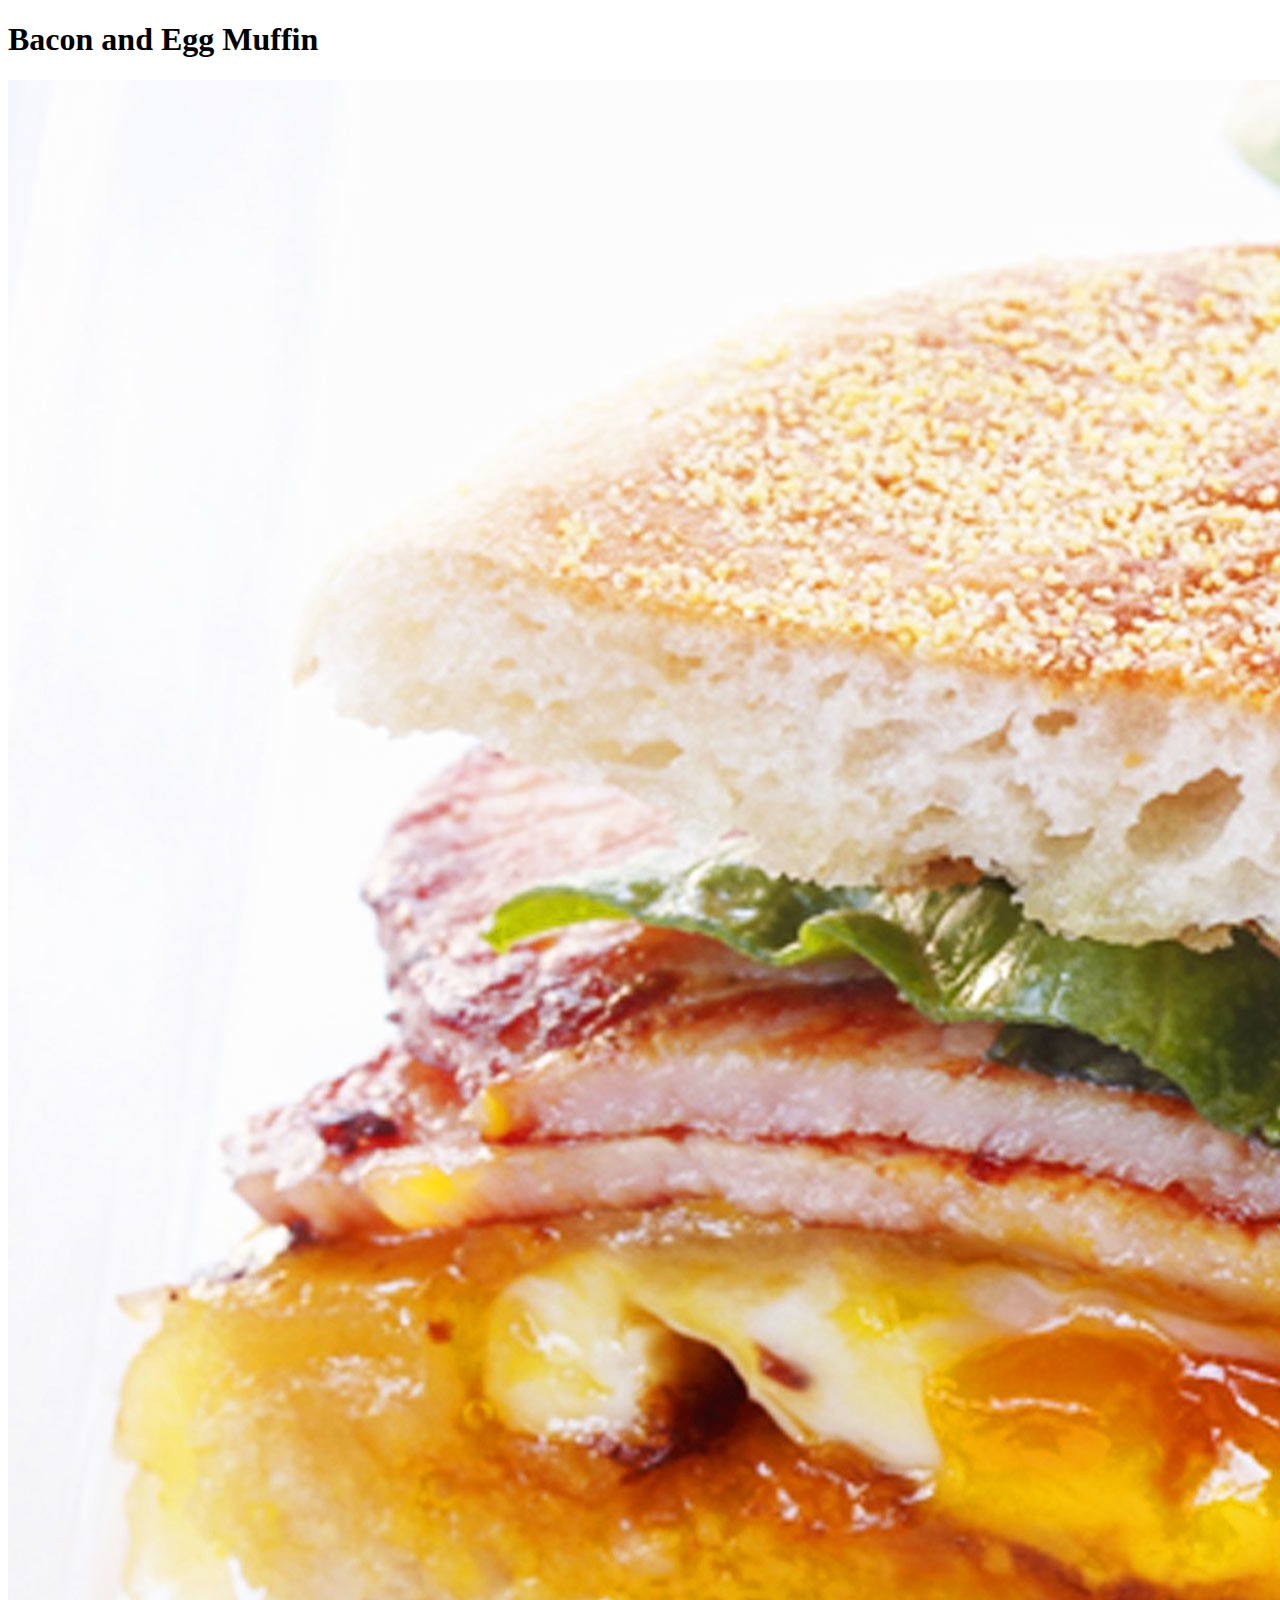
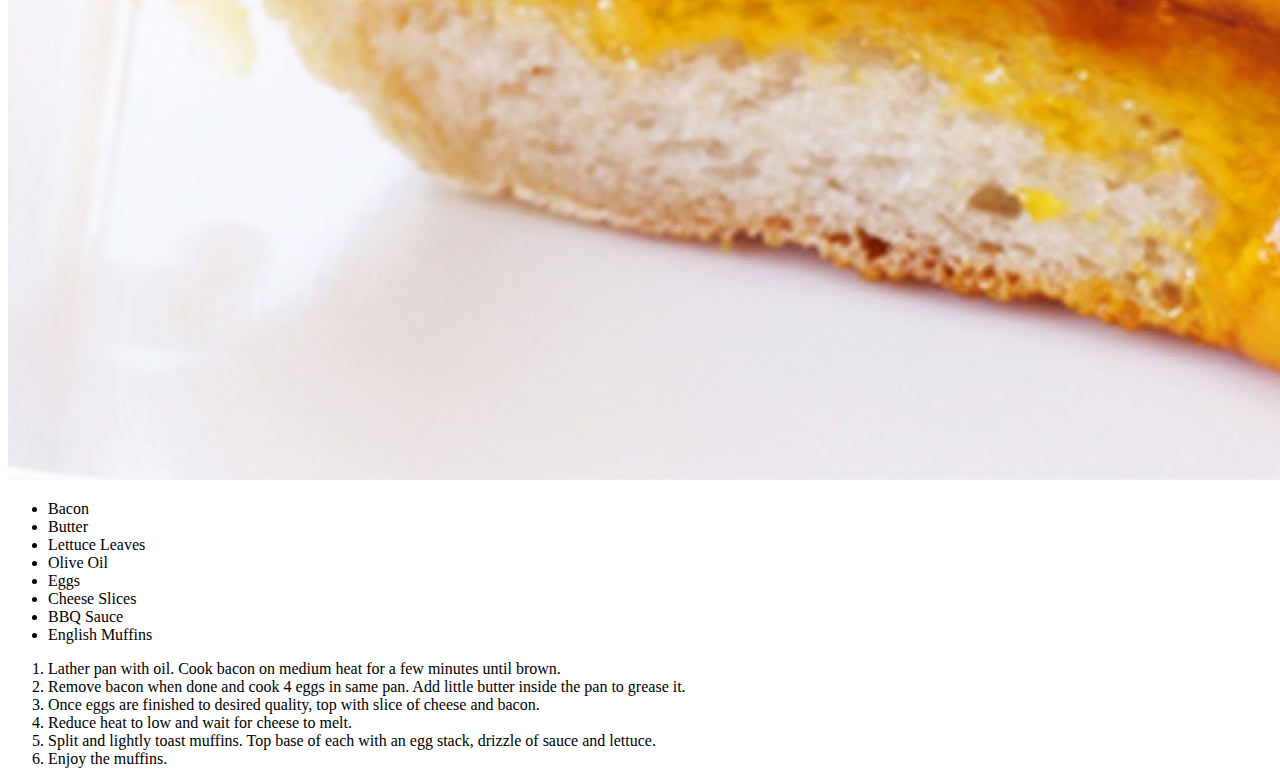
==== recipes/baconandeggmuffin.html @ 110348ba "Added all required features to project" ====
<!DOCTYPE html>
<html lang="en">
    <head>
        <meta charset="utf-8">
        <title>Bacon and Egg Muffin Recipe</title>
    </head>

    <body>
        <h1>Bacon and Egg Muffin</h1>

<img src="../images/bacon-egg-cheese-breakfast-muffins-91108-1.jpeg" alt="Bacon and egg muffin">

        <ul>
            <li>Bacon</li>
            <li>Butter</li>
            <li>Lettuce Leaves</li>
            <li>Olive Oil</li>
            <li>Eggs</li>
            <li>Cheese Slices</li>
            <li>BBQ Sauce</li>
            <li>English Muffins</li>
        </ul>

        <ol>
            <li>Lather pan with oil. Cook bacon on medium heat for a few minutes until brown.</li>
            <li>Remove bacon when done and cook 4 eggs in same pan. Add little butter inside the pan to grease it.</li>
            <li>Once eggs are finished to desired quality, top with slice of cheese and bacon.</li>
            <li>Reduce heat to low and wait for cheese to melt.</li>
            <li>Split and lightly toast muffins. Top base of each with an egg stack, drizzle of sauce and lettuce.</li>
            <li>Enjoy the muffins.</li>
        </ol>
    </body>
</html>
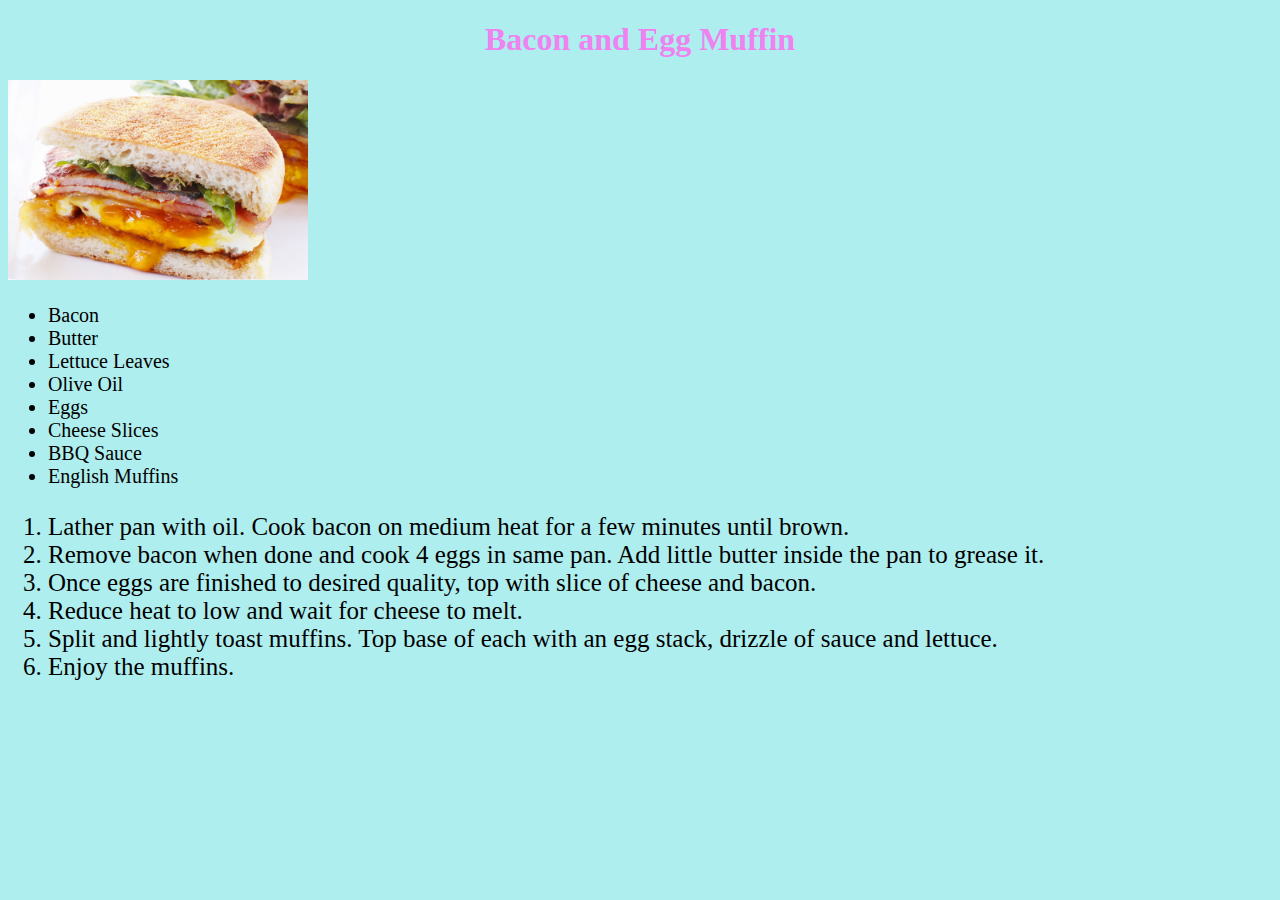
==== commit 577b9153: "Added CSS classes and styles to previous HTML work" ====
--- a/recipes/baconandeggmuffin.html
+++ b/recipes/baconandeggmuffin.html
@@ -3,14 +3,15 @@
     <head>
         <meta charset="utf-8">
         <title>Bacon and Egg Muffin Recipe</title>
+        <link rel="stylesheet" href="../styles/style.css">
     </head>
 
     <body>
-        <h1>Bacon and Egg Muffin</h1>
+        <h1 class="mainTitle">Bacon and Egg Muffin</h1>
 
 <img src="../images/bacon-egg-cheese-breakfast-muffins-91108-1.jpeg" alt="Bacon and egg muffin">
 
-        <ul>
+        <ul class="ingredientList">
             <li>Bacon</li>
             <li>Butter</li>
             <li>Lettuce Leaves</li>
@@ -21,7 +22,7 @@
             <li>English Muffins</li>
         </ul>
 
-        <ol>
+        <ol class="methodList">
             <li>Lather pan with oil. Cook bacon on medium heat for a few minutes until brown.</li>
             <li>Remove bacon when done and cook 4 eggs in same pan. Add little butter inside the pan to grease it.</li>
             <li>Once eggs are finished to desired quality, top with slice of cheese and bacon.</li>
--- a/styles/style.css
+++ b/styles/style.css
@@ -0,0 +1,25 @@
+.mainTitle{
+    text-align:center;
+    color:violet;
+}
+.recipeList{
+    font-size:36px;
+    font-family:"Times New Roman", Helvetica, sans-serif;
+    font-weight:bold;
+}
+.ingredientList{
+    font-size:20px;
+    font-family:Georgia, "Times New Roman", Times, serif;
+    color:black;
+}
+.methodList{
+    font-size:25px;
+    color:black;
+}
+body{
+    background-color:paleturquoise;
+}
+img{
+    width:300px;
+    height:auto;
+}